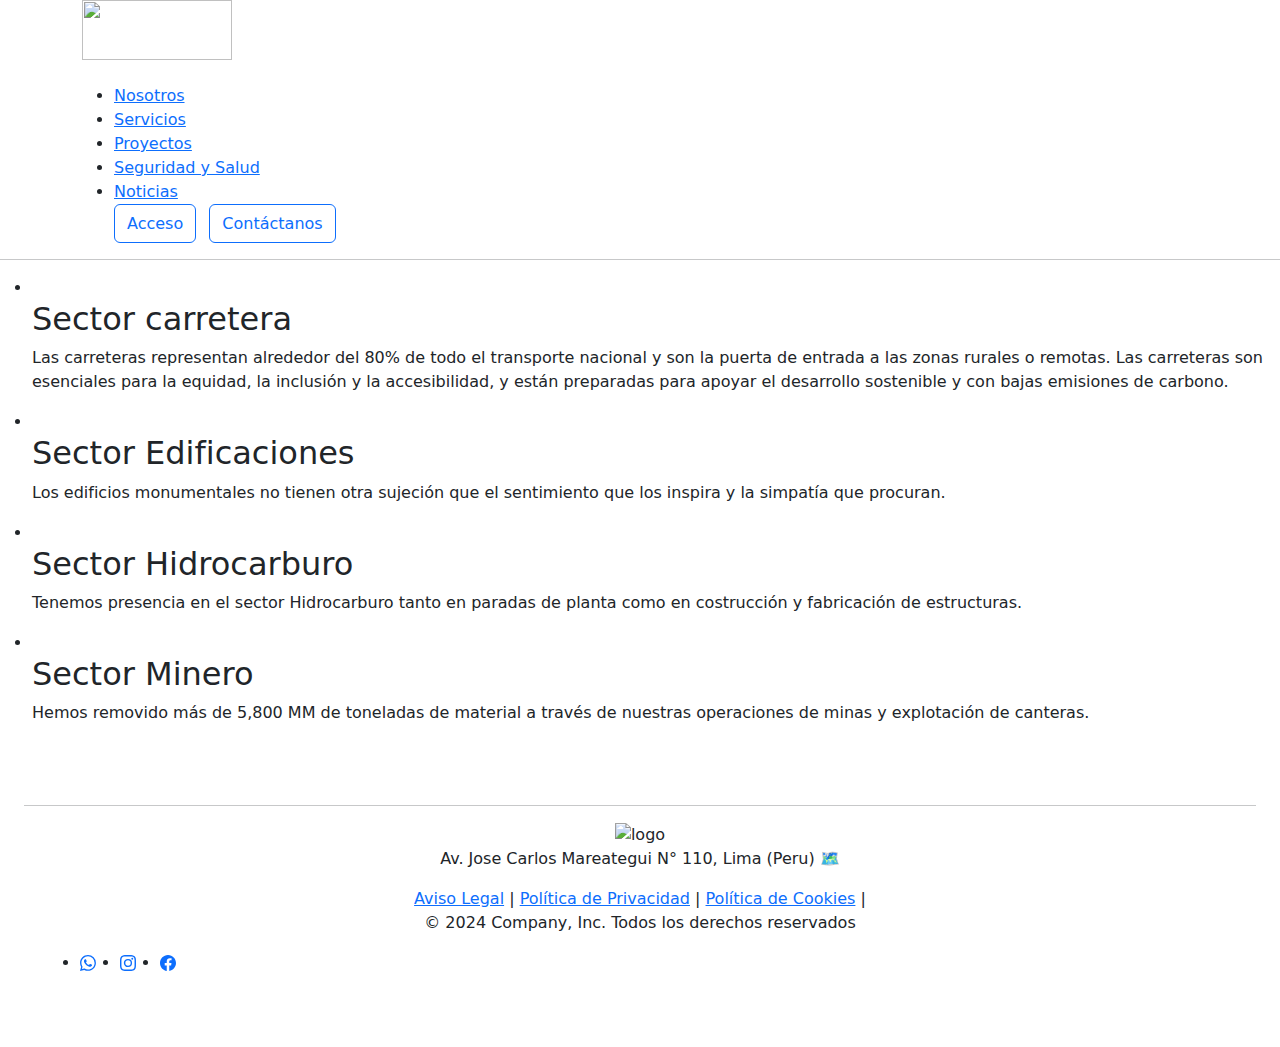
==== index.html @ 8c65b425 "Add files via upload" ====
<!DOCTYPE html>
<html lang="es">
<head>
    <meta charset="UTF-8">
    <meta name="viewport" content="width=device-width, initial-scale=1.0">
    <title>Portal Nempa</title>
    <link href="https://cdn.jsdelivr.net/npm/bootstrap@5.3.3/dist/css/bootstrap.min.css" rel="stylesheet" integrity="sha384-QWTKZyjpPEjISv5WaRU9OFeRpok6YctnYmDr5pNlyT2bRjXh0JMhjY6hW+ALEwIH" crossorigin="anonymous">
    <link rel="stylesheet" href="Estilos/estilos.css">
    <link rel="shortcut icon" href="img/LOGOC.jpg" />
</head>

<body>
     
    <header class="container">
        <div class="logo">
                <a href="/unidex.html" ><img class="mb-4" src="/img/Logo.jpg" alt="" width="150" height="60">
        </div></a>
                                                       
            <nav class="navigation">
                <ul>
                    <li><a href="/nosotros.html">Nosotros</a></li>
                    <li><a href="#">Servicios</a></li>
                    <li><a href="#">Proyectos</a></li>
                    <li><a href="#">Seguridad y Salud</a></li>
                    <li><a href="#">Noticias</a></li>
                           
                    <a href="/login.html"><button type="button" class="btn btn-outline-primary me-2"><font style="vertical-align: inherit;"><font style="vertical-align: inherit;">Acceso</font></font></button></a>
                    <a href=""><button type="button" class="btn btn-outline-primary me-2"><font style="vertical-align: inherit;"><font style="vertical-align: inherit;">Contáctanos</font></font></button></a>
                </ul>
            </nav>
    </header>
      <hr>
      
    <div class="slider-frame">
        <ul>
            <li>
                <img src="/img/carretera.jpeg" alt="">
                <div class="texto">
                    <h2>Sector carretera</h2>
                    <p>Las carreteras representan alrededor del 80% de todo el transporte nacional 
                    y son la puerta de entrada a las zonas rurales o remotas. 
                    Las carreteras son esenciales para la equidad, la inclusión y la accesibilidad, 
                    y están preparadas para apoyar el desarrollo sostenible y con bajas emisiones de carbono.</p>
                </div>
            </li>
            <li>
                <img src="/img/edificaciones.jpg" alt="">
                <div class="texto">
                    <h2>Sector Edificaciones</h2>
                    <P>Los edificios monumentales no tienen otra sujeción que el sentimiento
                    que los inspira y la simpatía que procuran.</P>
                </div>
            </li>
            <li>
                <img src="/img/planta de gas.jpg" alt="">
                <div class="texto">
                    <h2>Sector Hidrocarburo</h2>
                    <p>Tenemos presencia en el sector Hidrocarburo tanto en paradas de planta
                    como en costrucción y fabricación de estructuras.</p>
                </div>  
            </li>
            <li>
                <img src="/img/mineria.jpg" alt="">
                <div class="texto">
                    <h2>Sector Minero</h2>
                    <p>Hemos removido más de 5,800 MM de toneladas de material a través de nuestras operaciones
                    de minas y explotación de canteras.</p>
                </div>   
            </li>    
        </ul>
    </div>
 
</body>  
         
    <footer class="px-4 py-5 text-center">
        <hr>
            <!-- LOGO -->			
            <img src="/img/Logo.jpg" alt="logo" width="15%">
                <p>Av. Jose Carlos Mareategui N° 110, Lima (Peru) 🗺️</p>
            <!-- Menú Legal -->
            <nav class="main-menu">
                <a href="/politica.html">Aviso Legal</a>
                <span>|</span>
            <a href="/privacidad.html">Política de Privacidad</a>
                <span>|</span>
            <a href="/cookis.html">Política de Cookies</a>
                <span>|</span>
            </nav>				
            <p>© 2024 Company, Inc. Todos los derechos reservados</p>
        <ul class="rrss_links d-flex flex-wrap mb-4">
            <li class="ms-4"><a class="bi-whatsapp" href="http://www.whatsapp.com"><svg xmlns="http://www.w3.org/2000/svg" width="16" height="16" fill="currentColor" class="bi bi-whatsapp" viewBox="0 0 16 16">
            <path d="M13.601 2.326A7.85 7.85 0 0 0 7.994 0C3.627 0 .068 3.558.064 7.926c0 1.399.366 2.76 1.057 3.965L0 16l4.204-1.102a7.9 7.9 0 0 0 3.79.965h.004c4.368 0 7.926-3.558 7.93-7.93A7.9 7.9 0 0 0 13.6 2.326zM7.994 14.521a6.6 6.6 0 0 1-3.356-.92l-.24-.144-2.494.654.666-2.433-.156-.251a6.56 6.56 0 0 1-1.007-3.505c0-3.626 2.957-6.584 6.591-6.584a6.56 6.56 0 0 1 4.66 1.931 6.56 6.56 0 0 1 1.928 4.66c-.004 3.639-2.961 6.592-6.592 6.592m3.615-4.934c-.197-.099-1.17-.578-1.353-.646-.182-.065-.315-.099-.445.099-.133.197-.513.646-.627.775-.114.133-.232.148-.43.05-.197-.1-.836-.308-1.592-.985-.59-.525-.985-1.175-1.103-1.372-.114-.198-.011-.304.088-.403.087-.088.197-.232.296-.346.1-.114.133-.198.198-.33.065-.134.034-.248-.015-.347-.05-.099-.445-1.076-.612-1.47-.16-.389-.323-.335-.445-.34-.114-.007-.247-.007-.38-.007a.73.73 0 0 0-.529.247c-.182.198-.691.677-.691 1.654s.71 1.916.81 2.049c.098.133 1.394 2.132 3.383 2.992.47.205.84.326 1.129.418.475.152.904.129 1.246.08.38-.058 1.171-.48 1.338-.943.164-.464.164-.86.114-.943-.049-.084-.182-.133-.38-.232"/>
            </svg></a></li>
            <li class="ms-4"><a class="bi-instagram" href="http://www.instagram.com"><svg xmlns="http://www.w3.org/2000/svg" width="16" height="16" fill="currentColor" class="bi bi-instagram" viewBox="0 0 16 16">
            <path d="M8 0C5.829 0 5.556.01 4.703.048 3.85.088 3.269.222 2.76.42a3.9 3.9 0 0 0-1.417.923A3.9 3.9 0 0 0 .42 2.76C.222 3.268.087 3.85.048 4.7.01 5.555 0 5.827 0 8.001c0 2.172.01 2.444.048 3.297.04.852.174 1.433.372 1.942.205.526.478.972.923 1.417.444.445.89.719 1.416.923.51.198 1.09.333 1.942.372C5.555 15.99 5.827 16 8 16s2.444-.01 3.298-.048c.851-.04 1.434-.174 1.943-.372a3.9 3.9 0 0 0 1.416-.923c.445-.445.718-.891.923-1.417.197-.509.332-1.09.372-1.942C15.99 10.445 16 10.173 16 8s-.01-2.445-.048-3.299c-.04-.851-.175-1.433-.372-1.941a3.9 3.9 0 0 0-.923-1.417A3.9 3.9 0 0 0 13.24.42c-.51-.198-1.092-.333-1.943-.372C10.443.01 10.172 0 7.998 0zm-.717 1.442h.718c2.136 0 2.389.007 3.232.046.78.035 1.204.166 1.486.275.373.145.64.319.92.599s.453.546.598.92c.11.281.24.705.275 1.485.039.843.047 1.096.047 3.231s-.008 2.389-.047 3.232c-.035.78-.166 1.203-.275 1.485a2.5 2.5 0 0 1-.599.919c-.28.28-.546.453-.92.598-.28.11-.704.24-1.485.276-.843.038-1.096.047-3.232.047s-2.39-.009-3.233-.047c-.78-.036-1.203-.166-1.485-.276a2.5 2.5 0 0 1-.92-.598 2.5 2.5 0 0 1-.6-.92c-.109-.281-.24-.705-.275-1.485-.038-.843-.046-1.096-.046-3.233s.008-2.388.046-3.231c.036-.78.166-1.204.276-1.486.145-.373.319-.64.599-.92s.546-.453.92-.598c.282-.11.705-.24 1.485-.276.738-.034 1.024-.044 2.515-.045zm4.988 1.328a.96.96 0 1 0 0 1.92.96.96 0 0 0 0-1.92m-4.27 1.122a4.109 4.109 0 1 0 0 8.217 4.109 4.109 0 0 0 0-8.217m0 1.441a2.667 2.667 0 1 1 0 5.334 2.667 2.667 0 0 1 0-5.334"/>
            </svg></a></li>
            <li class="ms-4"><a class="bi-facebook" href="https://www.facebook.com"><svg xmlns="http://www.w3.org/2000/svg" width="16" height="16" fill="currentColor" class="bi bi-facebook" viewBox="0 0 16 16">
            <path d="M16 8.049c0-4.446-3.582-8.05-8-8.05C3.58 0-.002 3.603-.002 8.05c0 4.017 2.926 7.347 6.75 7.951v-5.625h-2.03V8.05H6.75V6.275c0-2.017 1.195-3.131 3.022-3.131.876 0 1.791.157 1.791.157v1.98h-1.009c-.993 0-1.303.621-1.303 1.258v1.51h2.218l-.354 2.326H9.25V16c3.824-.604 6.75-3.934 6.75-7.951"/>
            </svg></a></li>
        </ul>


    </div>
    </footer>




</html>
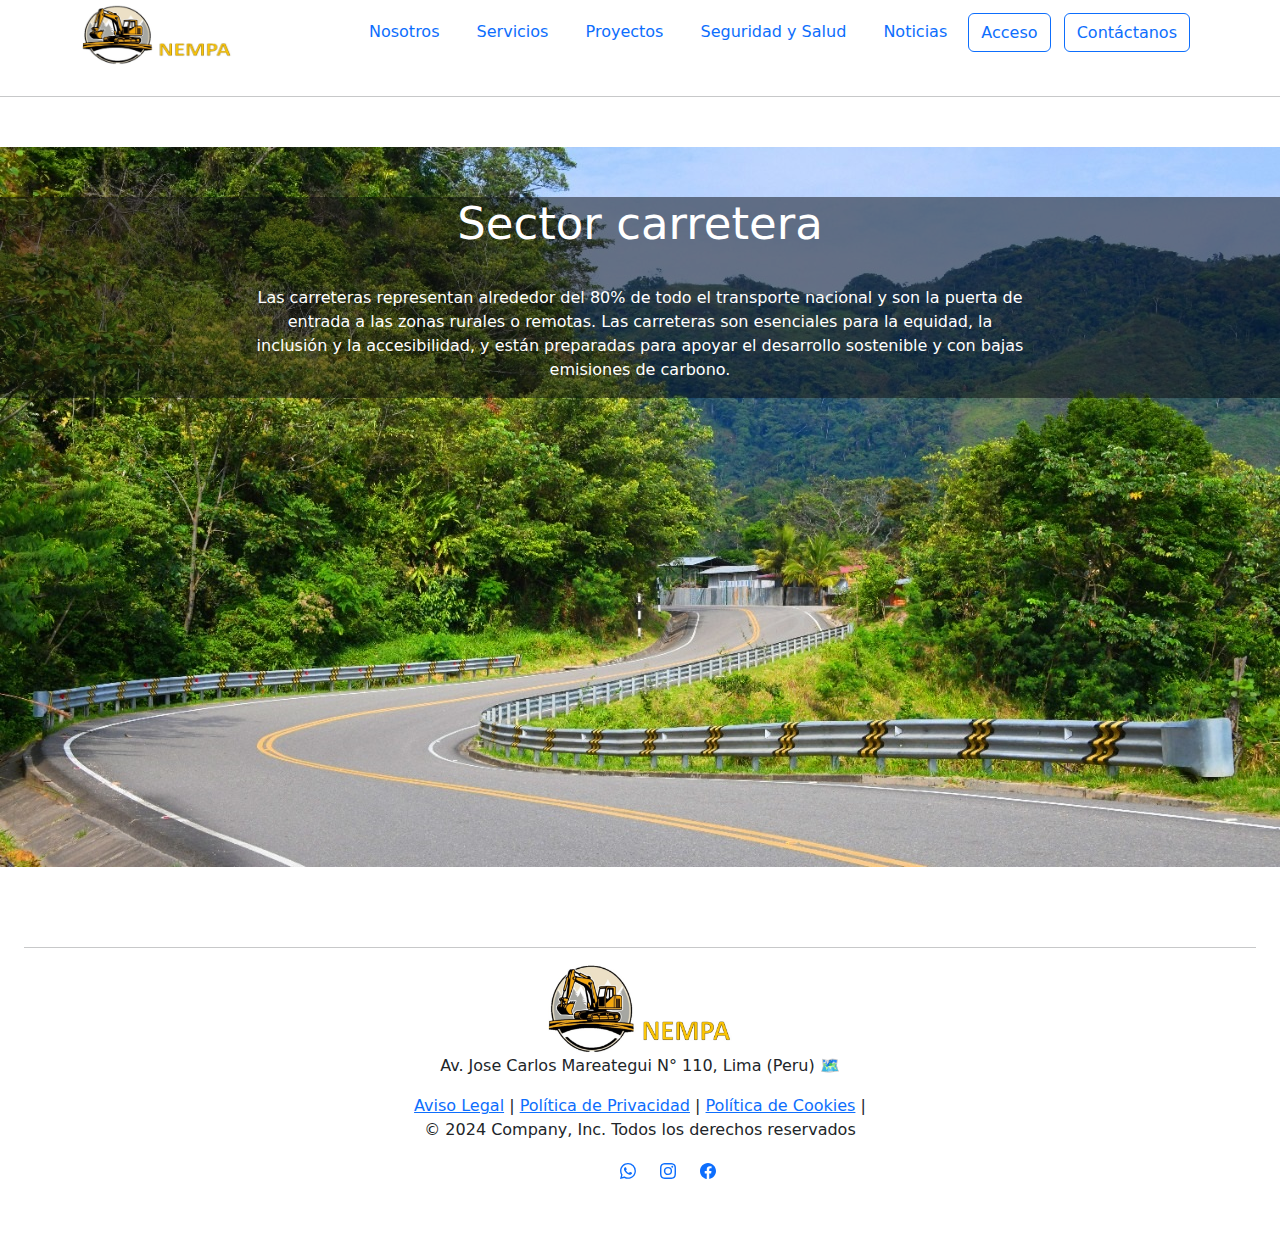
==== commit 88f8edc3: "Update index.html" ====
--- a/index.html
+++ b/index.html
@@ -13,7 +13,7 @@
      
     <header class="container">
         <div class="logo">
-                <a href="/unidex.html" ><img class="mb-4" src="/img/Logo.jpg" alt="" width="150" height="60">
+                <a href="/index.html" ><img class="mb-4" src="/img/Logo.jpg" alt="" width="150" height="60">
         </div></a>
                                                        
             <nav class="navigation">
--- a/Estilos/estilos.css
+++ b/Estilos/estilos.css
@@ -0,0 +1,130 @@
+
+/* cabezera de unidex */
+.container {
+    width: 100%;
+    height: 80px;
+    background-color: white(246, 243, 249, 0.928);
+    display: flex;
+    justify-content:space-between;
+    align-items: center;
+}
+.logo {
+    height: 70px;
+    align-items: center;
+}
+.navigation ul li {
+    display: inline-block;    
+}
+.navigation ul li a {
+    display: block;
+    padding: 0.5rem 1rem;
+    text-decoration: none;
+}
+.navigation ul li a:hover {
+    background-color: blue;
+    color: white;
+    border-radius: 10px;
+}
+
+/* id de nosotros */
+div#general{
+    background-image: url(/img/fondo.jpg);
+    background-repeat: repeat;
+    background-size: cover;
+    background-position: center;
+}
+footer ul{
+    justify-content: center;
+    list-style: none;
+}
+
+
+/*id de login*/
+div#login{
+    background-image: url(/img/fondo.jpg);
+    background-repeat: repeat;
+    background-size: cover;
+    background-position: center;
+    background-attachment: fixed;
+    flex-wrap: wrap;
+    min-width: 250px;
+}
+/*formulario*/
+form{
+    margin-left: 30%;
+    margin-right: 30%;
+    margin-top: 10%;
+    min-width: 250px;
+}
+
+
+/*carrucel*/
+div#carrusel {
+    background-color: #f5f5f5;
+}
+.slider-frame {
+    width: 1280px;
+    height: auto;
+    margin: 50px auto 0;
+    overflow: hidden;
+}
+.slider-frame ul {
+    display: flex;
+    padding: 0;
+    width: 400%;
+    animation: slide 16s infinite alternate ease-in-out;
+}
+.slider-frame li {
+    list-style: none;
+    width: 100%;
+    position: relative;
+}
+.slider-frame img {
+    width: 100%;
+}
+
+@keyframes slide {
+    0%{margin-left: 0%;}
+    20%{margin-left: 0%;}
+
+    25%{margin-left: -100%;}
+    45%{margin-left: -100%;}
+
+    50%{margin-left: -200%;}
+    70%{margin-left: -200%;}
+
+    75%{margin-left: -300%;}
+    100%{margin-left: -300%;}
+}
+
+.texto {
+    position: absolute;
+    text-align: center;
+    padding: 0 250px;
+    top: 50px;
+    color: white;
+    background: rgba(5, 7, 12, 0.50);
+}
+.texto h2{
+    font-size: 45px;
+    margin-bottom: 35px;
+}
+article{
+    width: 80%;
+    border-radius: 8px;
+    padding: 16px;
+    backdrop-filter: blur(10px);
+    color: white;
+}
+
+.container h1{font-size: 3.5em;
+    display: flex;
+    color: rgb(236, 221, 8);
+    
+}
+
+body .legal-container{
+    padding: 0 100px;    
+
+}
+
